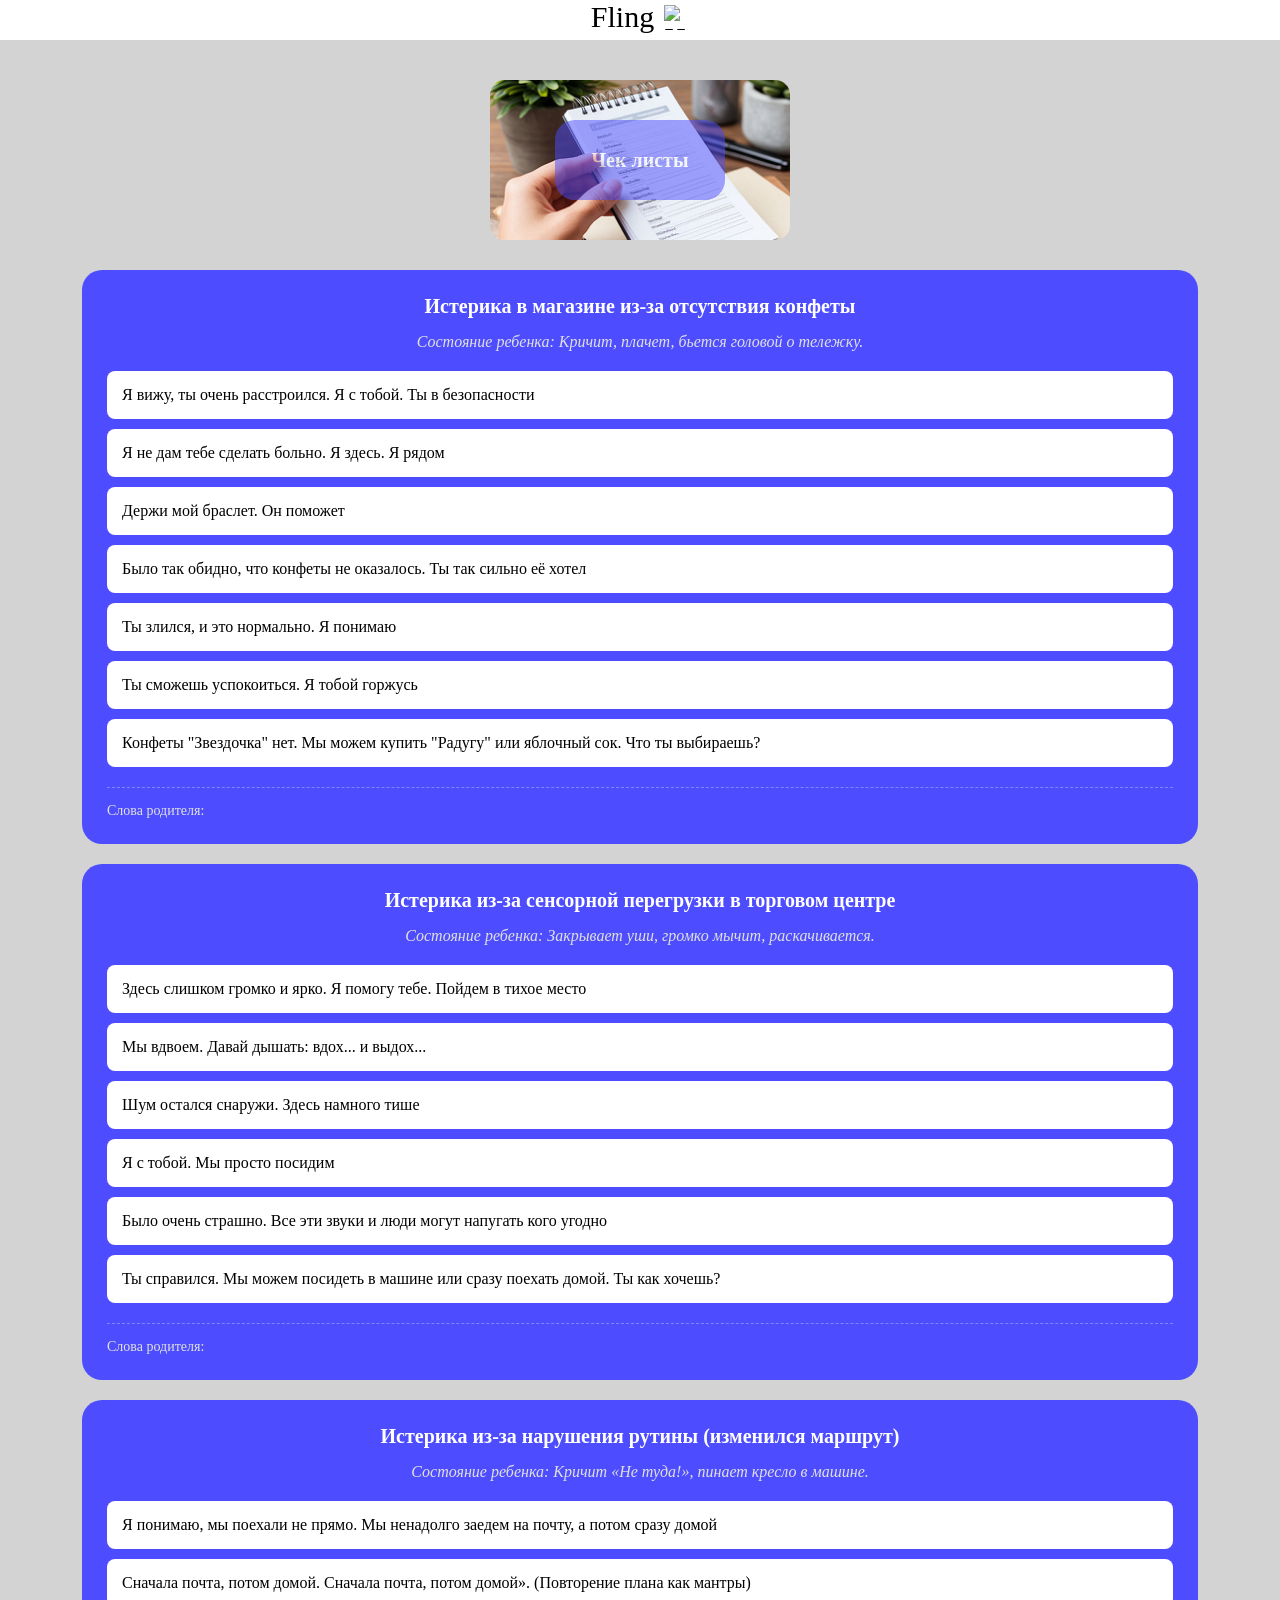
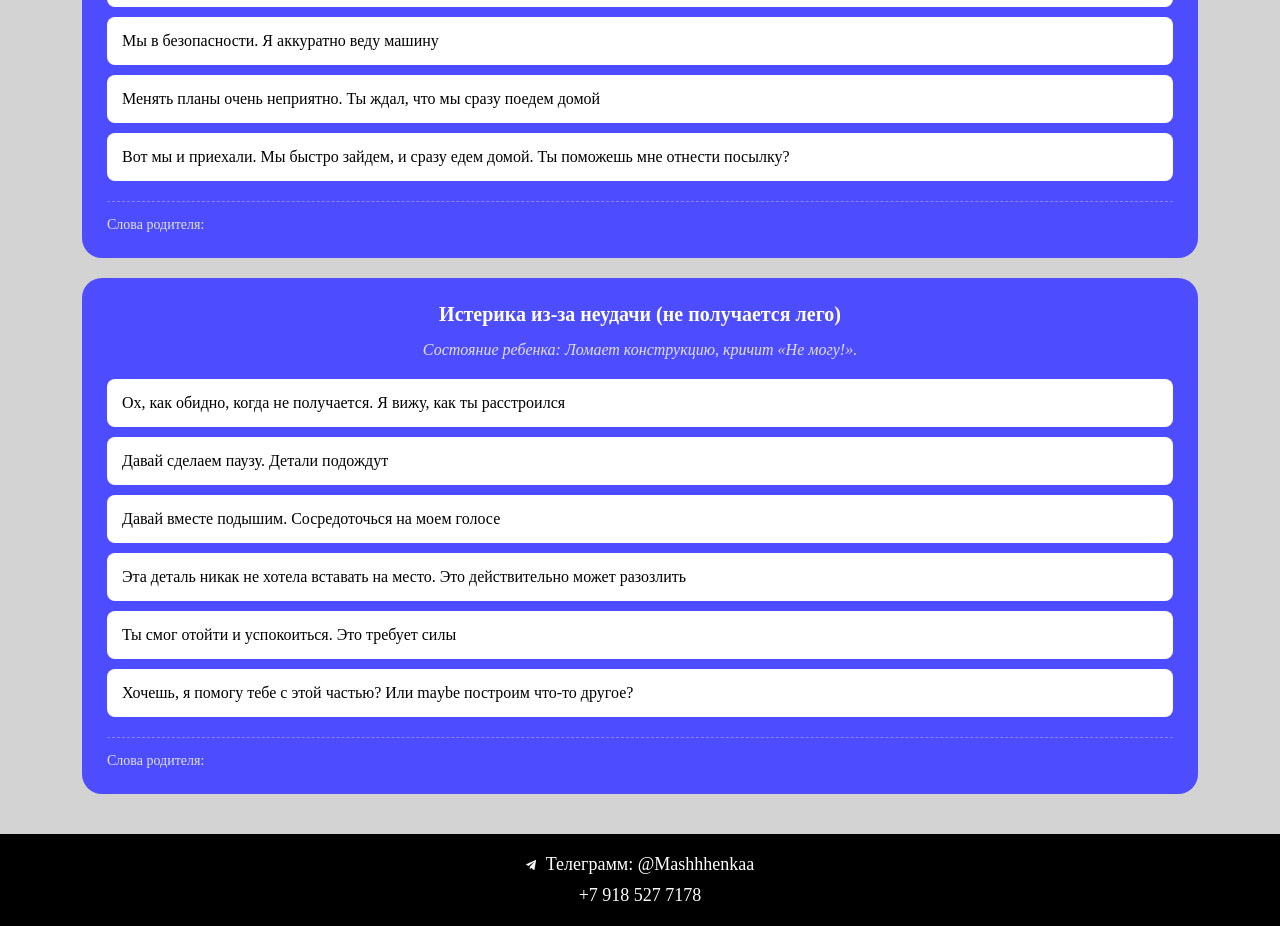
==== index.html @ 7fb1142d "sd" ====
<!DOCTYPE html>
<html lang="ru">
<head>
    <meta charset="UTF-8">
    <meta name="viewport" content="width=device-width, initial-scale=1.0">
    <title>Fling</title>
    <link rel="stylesheet" href="style.css">
</head>
<body>
    <header>
        <div class="icone">
            Fling 
            <img class="ser" src="https://encrypted-tbn0.gstatic.com/images?q=tbn:ANd9GcRV0ncHTdkfmSWYLAlCpRraJU0oALfJT5hQTQ&s" alt="Иконка">
        </div>
    </header>

    <div class="content">
        <a href="https://drive.google.com/file/d/1bIJaMemxO9SrjMLtW2mI804q7hgGeg5j/view?usp=sharing">
            <div class="list">
                <div class="image-container">
                    <img class="box" src="img\e9b55c50b7de11f099fd3e055feccad4_1 1.png" alt="">
                    <div class="z">
                        <b>Чек листы</b>
                    </div>
                </div>
            </div>
        </a>

        <div class="block">
            <div class="txt">
                <b>Истерика в магазине из-за отсутствия конфеты</b>
            </div>
            <div class="child-state">
                Состояние ребенка: Кричит, плачет, бьется головой о тележку.
            </div>
            <div class="parent-actions">
                <div class="action-item">
                    <div class="action-text">Я вижу, ты очень расстроился. Я с тобой. Ты в безопасности</div>
                </div>
                <div class="action-item">
                    <div class="action-text">Я не дам тебе сделать больно. Я здесь. Я рядом</div>
                </div>
                <div class="action-item">
                    <div class="action-text">Держи мой браслет. Он поможет</div>
                </div>
                <div class="action-item">
                    <div class="action-text">Было так обидно, что конфеты не оказалось. Ты так сильно её хотел</div>
                </div>
                <div class="action-item">
                    <div class="action-text">Ты злился, и это нормально. Я понимаю</div>
                </div>
                <div class="action-item">
                    <div class="action-text">Ты сможешь успокоиться. Я тобой горжусь</div>
                </div>
                <div class="action-item choice">
                    <div class="action-text">Конфеты "Звездочка" нет. Мы можем купить "Радугу" или яблочный сок. Что ты выбираешь?</div>
                </div>
            </div>
            <div class="parent-words">
                <div class="parent-label">Слова родителя:</div>
            </div>
        </div> 

        <div class="block">
            <div class="txt">
                <b>Истерика из-за сенсорной перегрузки в торговом центре</b>
            </div>
            <div class="child-state">
                Состояние ребенка: Закрывает уши, громко мычит, раскачивается.
            </div>
            <div class="parent-actions">
                <div class="action-item">
                    <div class="action-text">Здесь слишком громко и ярко. Я помогу тебе. Пойдем в тихое место</div>
                </div>
                <div class="action-item">
                    <div class="action-text">Мы вдвоем. Давай дышать: вдох... и выдох...</div>
                </div>
                <div class="action-item">
                    <div class="action-text">Шум остался снаружи. Здесь намного тише</div>
                </div>
                <div class="action-item">
                    <div class="action-text">Я с тобой. Мы просто посидим</div>
                </div>
                <div class="action-item">
                    <div class="action-text">Было очень страшно. Все эти звуки и люди могут напугать кого угодно</div>
                </div>
                <div class="action-item">
                    <div class="action-text">Ты справился. Мы можем посидеть в машине или сразу поехать домой. Ты как хочешь?</div>
                </div>
            </div>
            <div class="parent-words">
                <div class="parent-label">Слова родителя:</div>
            </div>
        </div> 

        <div class="block">
            <div class="txt">
                <b>Истерика из-за нарушения рутины (изменился маршрут)</b>
            </div>
            <div class="child-state">
                Состояние ребенка: Кричит «Не туда!», пинает кресло в машине.
            </div>
            <div class="parent-actions">
                <div class="action-item">
                    <div class="action-text">Я понимаю, мы поехали не прямо. Мы ненадолго заедем на почту, а потом сразу домой</div>
                </div>
                <div class="action-item">
                    <div class="action-text">Сначала почта, потом домой. Сначала почта, потом домой». (Повторение плана как мантры)</div>
                </div>
                <div class="action-item">
                    <div class="action-text">Мы в безопасности. Я аккуратно веду машину</div>
                </div>
                <div class="action-item">
                    <div class="action-text">Менять планы очень неприятно. Ты ждал, что мы сразу поедем домой</div>
                </div>
                <div class="action-item">
                    <div class="action-text">Вот мы и приехали. Мы быстро зайдем, и сразу едем домой. Ты поможешь мне отнести посылку?</div>
                </div>
            </div>
            <div class="parent-words">
                <div class="parent-label">Слова родителя:</div>
            </div>
        </div> 

        <div class="block">
            <div class="txt">
                <b>Истерика из-за неудачи (не получается лего)</b>
            </div>
            <div class="child-state">
                Состояние ребенка: Ломает конструкцию, кричит «Не могу!».
            </div>
            <div class="parent-actions">
                <div class="action-item">
                    <div class="action-text">Ох, как обидно, когда не получается. Я вижу, как ты расстроился</div>
                </div>
                <div class="action-item">
                    <div class="action-text">Давай сделаем паузу. Детали подождут</div>
                </div>
                <div class="action-item">
                    <div class="action-text">Давай вместе подышим. Сосредоточься на моем голосе</div>
                </div>
                <div class="action-item">
                    <div class="action-text">Эта деталь никак не хотела вставать на место. Это действительно может разозлить</div>
                </div>
                <div class="action-item">
                    <div class="action-text">Ты смог отойти и успокоиться. Это требует силы</div>
                </div>
                <div class="action-item">
                    <div class="action-text">Хочешь, я помогу тебе с этой частью? Или maybe построим что-то другое?</div>
                </div>
            </div>
            <div class="parent-words">
                <div class="parent-label">Слова родителя:</div>
            </div>
        </div> 
    </div>

    <footer>
        <div class="contact-info">
            <div class="telegram-contact">
                <img src="img/Vector.png" class="j" alt="Телеграм иконка">
                <span>Телеграмм: @Mashhhenkaa</span>
            </div>
            <div class="phone-contact">
                <span>+7 918 527 7178</span>
            </div>
        </div>
    </footer>
</body>
</html>
---- style.css ----
header {
    text-align: center;
    width: 100%;
    height: 40px;
    background-color: rgb(255, 255, 255);
    position: fixed;
    top: 0;
    left: 0;
    z-index: 1000;
}

.icone {
    font-size: 30px;
    display: flex;
    align-items: center;
    justify-content: center;
    gap: 10px;
}

.ser {
    width: 25px;
    height: 25px;
}

body {
    background-color: rgb(211, 211, 211);
    margin: 0;
    padding: 0;
    display: flex;
    flex-direction: column;
    min-height: 100vh;
}

.content {
    margin-top: 60px;
    padding: 20px;
    flex: 1;
}

.list {
    height: 160px;
    display: flex;
    align-items: center;
    justify-content: center;
    margin-bottom: 30px;
}

.image-container {
    position: relative;
    display: inline-block;
}

.box {
    width: 300px;
    display: block;
}

.z {
    width: 170px;
    height: 80px;
    opacity: 0.5; 
    background: rgb(77, 77, 255);
    position: absolute;
    top: 50%;
    left: 50%;
    transform: translate(-50%, -50%);
    border-radius: 20px;
    display: flex;
    align-items: center;
    justify-content: center;
    color: white;
    font-size: 20px;
    font-weight: bold;
    text-align: center;
}

.block {
    width: 90%;
    background: rgb(77, 77, 255);
    border-radius: 20px;
    color: white;
    font-size: 16px;
    margin: 0 auto 20px;
    padding: 25px;
    box-sizing: border-box;
}

.txt {
    width: 100%;
    text-align: center;
    font-size: 20px;
    margin-bottom: 15px;
}

.child-state {
    font-style: italic;
    margin-bottom: 20px;
    text-align: center;
    color: #e0e0e0;
}

.parent-actions {
    margin-bottom: 20px;
}

.action-item {
    padding: 12px 15px;
    margin-bottom: 10px;
    background-color: #ffffff;
    border-radius: 8px;
    color: black;
}

.action-item.choice {
    background-color: #ffffff;
    border-left-color: #a0d2ff;
}

.action-text {
    line-height: 1.5;
}

.parent-words {
    padding-top: 15px;
    border-top: 1px dashed rgba(255, 255, 255, 0.3);
}

.parent-label {
    font-size: 14px;
    color: #e0e0e0;
    font-weight: 500;
}

footer {
    background-color: black;
    width: 100%;
    padding: 20px 0;
    margin-top: auto;
}

.contact-info {
    display: flex;
    flex-direction: column;
    align-items: center;
    justify-content: center;
    color: white;
    gap: 10px;
}

.telegram-contact {
    display: flex;
    align-items: center;
    gap: 10px;
    font-size: 18px;
}

.telegram-contact img {
    width: 10px;
    height: 10px;
}

.phone-contact {
    font-size: 18px;
}

@media (max-width: 768px) {
    .icone {
        font-size: 24px;
    }
    
    .box {
        width: 250px;
    }
    
    .block {
        width: 95%;
        padding: 15px;
    }
    
    .telegram-contact, .phone-contact {
        font-size: 16px;
    }
}
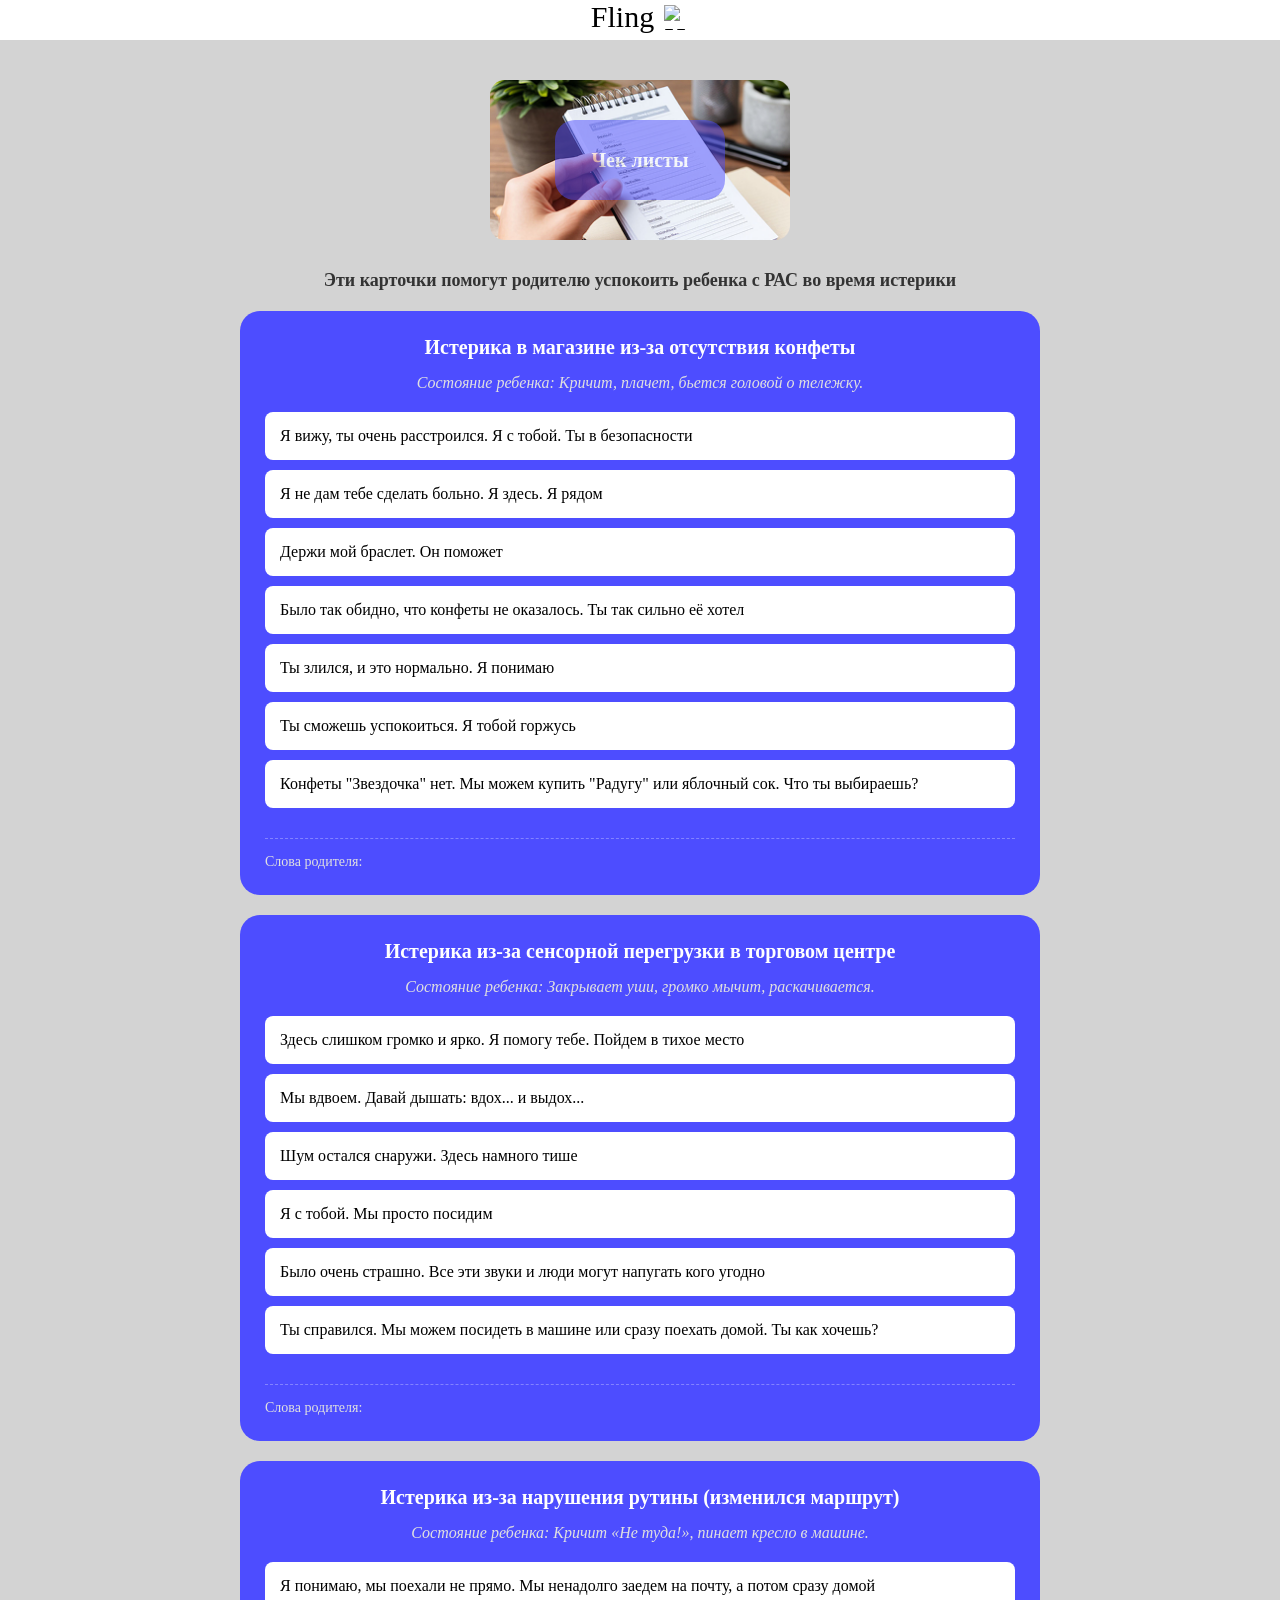
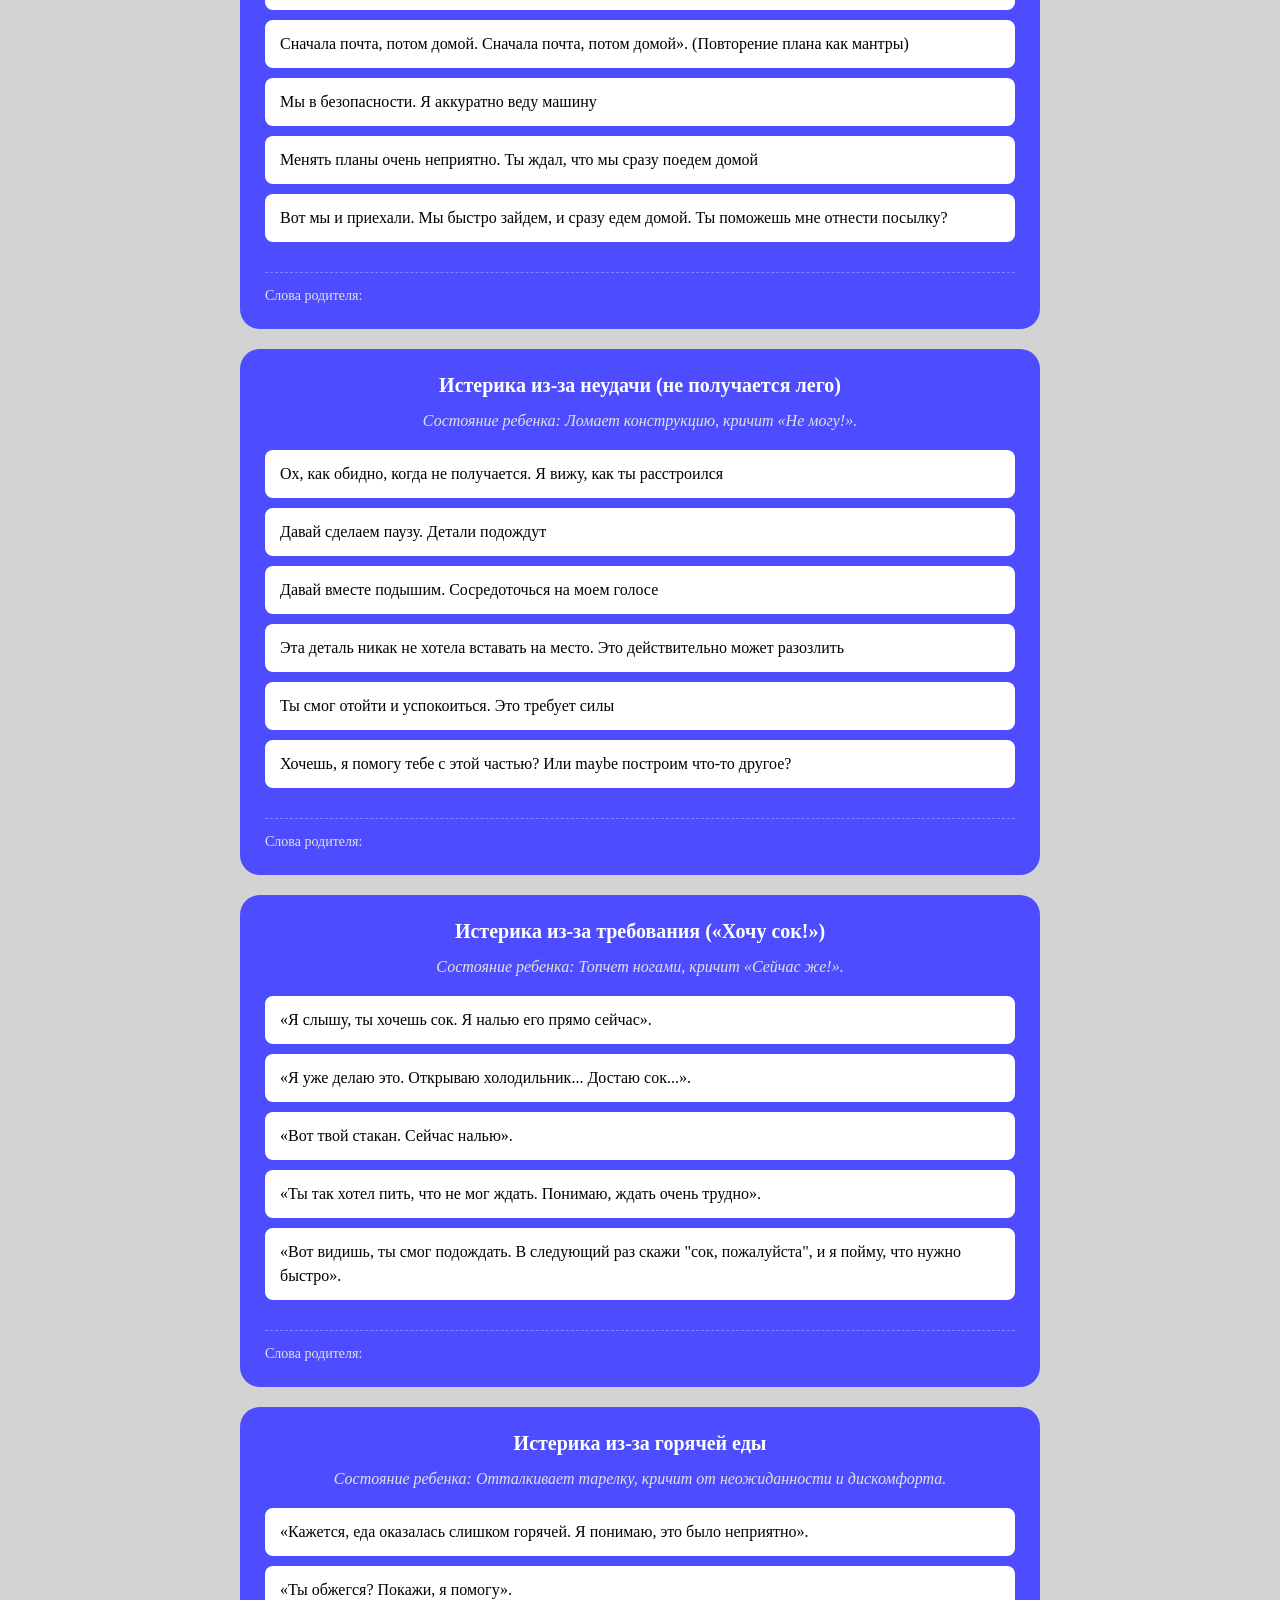
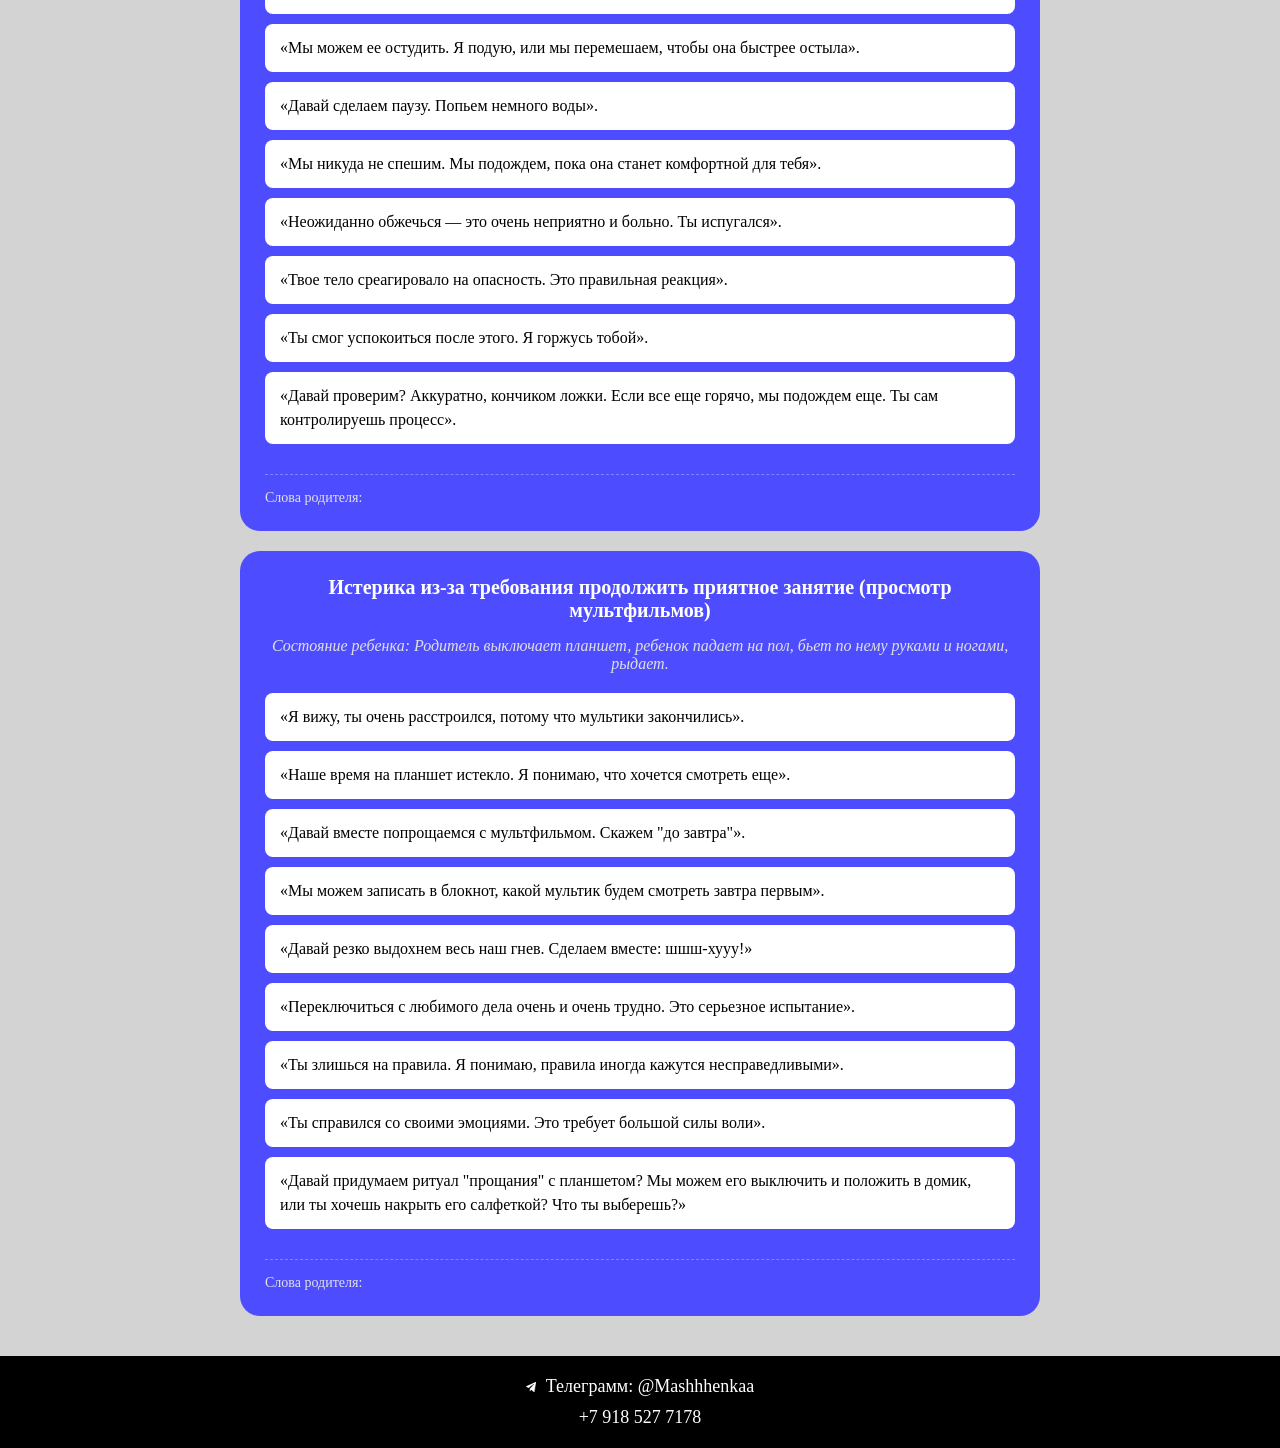
==== commit 6ee6a853: "block" ====
--- a/index.html
+++ b/index.html
@@ -26,6 +26,10 @@
             </div>
         </a>
 
+        <div class="cards-intro">
+            Эти карточки помогут родителю успокоить ребенка с РАС во время истерики
+        </div>
+
         <div class="block">
             <div class="txt">
                 <b>Истерика в магазине из-за отсутствия конфеты</b>
@@ -153,6 +157,117 @@
                 <div class="parent-label">Слова родителя:</div>
             </div>
         </div> 
+
+        <div class="block">
+            <div class="txt">
+                <b>Истерика из-за требования («Хочу сок!»)</b>
+            </div>
+            <div class="child-state">
+                Состояние ребенка: Топчет ногами, кричит «Сейчас же!».
+            </div>
+            <div class="parent-actions">
+                <div class="action-item">
+                    <div class="action-text">«Я слышу, ты хочешь сок. Я налью его прямо сейчас».</div>
+                </div>
+                <div class="action-item">
+                    <div class="action-text">«Я уже делаю это. Открываю холодильник... Достаю сок...».</div>
+                </div>
+                <div class="action-item">
+                    <div class="action-text">«Вот твой стакан. Сейчас налью».</div>
+                </div>
+                <div class="action-item">
+                    <div class="action-text">«Ты так хотел пить, что не мог ждать. Понимаю, ждать очень трудно».</div>
+                </div>
+                <div class="action-item">
+                    <div class="action-text">«Вот видишь, ты смог подождать. В следующий раз скажи "сок, пожалуйста", и я пойму, что нужно быстро».</div>
+                </div>
+            </div>
+            <div class="parent-words">
+                <div class="parent-label">Слова родителя:</div>
+            </div>
+        </div>
+
+        <div class="block">
+            <div class="txt">
+                <b>Истерика из-за горячей еды</b>
+            </div>
+            <div class="child-state">
+                Состояние ребенка: Отталкивает тарелку, кричит от неожиданности и дискомфорта.
+            </div>
+            <div class="parent-actions">
+                <div class="action-item">
+                    <div class="action-text">«Кажется, еда оказалась слишком горячей. Я понимаю, это было неприятно».</div>
+                </div>
+                <div class="action-item">
+                    <div class="action-text">«Ты обжегся? Покажи, я помогу».</div>
+                </div>
+                <div class="action-item">
+                    <div class="action-text">«Мы можем ее остудить. Я подую, или мы перемешаем, чтобы она быстрее остыла».</div>
+                </div>
+                <div class="action-item">
+                    <div class="action-text">«Давай сделаем паузу. Попьем немного воды».</div>
+                </div>
+                <div class="action-item">
+                    <div class="action-text">«Мы никуда не спешим. Мы подождем, пока она станет комфортной для тебя».</div>
+                </div>
+                <div class="action-item">
+                    <div class="action-text">«Неожиданно обжечься — это очень неприятно и больно. Ты испугался».</div>
+                </div>
+                <div class="action-item">
+                    <div class="action-text">«Твое тело среагировало на опасность. Это правильная реакция».</div>
+                </div>
+                <div class="action-item">
+                    <div class="action-text">«Ты смог успокоиться после этого. Я горжусь тобой».</div>
+                </div>
+                <div class="action-item">
+                    <div class="action-text">«Давай проверим? Аккуратно, кончиком ложки. Если все еще горячо, мы подождем еще. Ты сам контролируешь процесс».</div>
+                </div>
+            </div>
+            <div class="parent-words">
+                <div class="parent-label">Слова родителя:</div>
+            </div>
+        </div>
+
+        <div class="block">
+            <div class="txt">
+                <b>Истерика из-за требования продолжить приятное занятие (просмотр мультфильмов)</b>
+            </div>
+            <div class="child-state">
+                Состояние ребенка: Родитель выключает планшет, ребенок падает на пол, бьет по нему руками и ногами, рыдает.
+            </div>
+            <div class="parent-actions">
+                <div class="action-item">
+                    <div class="action-text">«Я вижу, ты очень расстроился, потому что мультики закончились».</div>
+                </div>
+                <div class="action-item">
+                    <div class="action-text">«Наше время на планшет истекло. Я понимаю, что хочется смотреть еще».</div>
+                </div>
+                <div class="action-item">
+                    <div class="action-text">«Давай вместе попрощаемся с мультфильмом. Скажем "до завтра"».</div>
+                </div>
+                <div class="action-item">
+                    <div class="action-text">«Мы можем записать в блокнот, какой мультик будем смотреть завтра первым».</div>
+                </div>
+                <div class="action-item">
+                    <div class="action-text">«Давай резко выдохнем весь наш гнев. Сделаем вместе: шшш-хууу!»</div>
+                </div>
+                <div class="action-item">
+                    <div class="action-text">«Переключиться с любимого дела очень и очень трудно. Это серьезное испытание».</div>
+                </div>
+                <div class="action-item">
+                    <div class="action-text">«Ты злишься на правила. Я понимаю, правила иногда кажутся несправедливыми».</div>
+                </div>
+                <div class="action-item">
+                    <div class="action-text">«Ты справился со своими эмоциями. Это требует большой силы воли».</div>
+                </div>
+                <div class="action-item choice">
+                    <div class="action-text">«Давай придумаем ритуал "прощания" с планшетом? Мы можем его выключить и положить в домик, или ты хочешь накрыть его салфеткой? Что ты выберешь?»</div>
+                </div>
+            </div>
+            <div class="parent-words">
+                <div class="parent-label">Слова родителя:</div>
+            </div>
+        </div>
     </div>
 
     <footer>
--- a/style.css
+++ b/style.css
@@ -1,3 +1,4 @@
+/* style.css */
 header {
     text-align: center;
     width: 100%;
@@ -35,6 +36,19 @@
     margin-top: 60px;
     padding: 20px;
     flex: 1;
+    display: flex;
+    flex-direction: column;
+    align-items: center;
+}
+
+.cards-intro {
+    text-align: center;
+    font-size: 18px;
+    margin-bottom: 20px;
+    color: #333;
+    font-weight: bold;
+    padding: 0 10px;
+    max-width: 800px;
 }
 
 .list {
@@ -76,6 +90,7 @@
 
 .block {
     width: 90%;
+    max-width: 800px;
     background: rgb(77, 77, 255);
     border-radius: 20px;
     color: white;
@@ -83,6 +98,9 @@
     margin: 0 auto 20px;
     padding: 25px;
     box-sizing: border-box;
+    min-height: 400px;
+    display: flex;
+    flex-direction: column;
 }
 
 .txt {
@@ -101,6 +119,10 @@
 
 .parent-actions {
     margin-bottom: 20px;
+    flex-grow: 1;
+    display: flex;
+    flex-direction: column;
+    justify-content: space-between;
 }
 
 .action-item {
@@ -111,11 +133,6 @@
     color: black;
 }
 
-.action-item.choice {
-    background-color: #ffffff;
-    border-left-color: #a0d2ff;
-}
-
 .action-text {
     line-height: 1.5;
 }
@@ -175,9 +192,14 @@
     .block {
         width: 95%;
         padding: 15px;
+        min-height: 450px;
     }
     
     .telegram-contact, .phone-contact {
         font-size: 16px;
     }
+    
+    .cards-intro {
+        font-size: 16px;
+    }
 }
